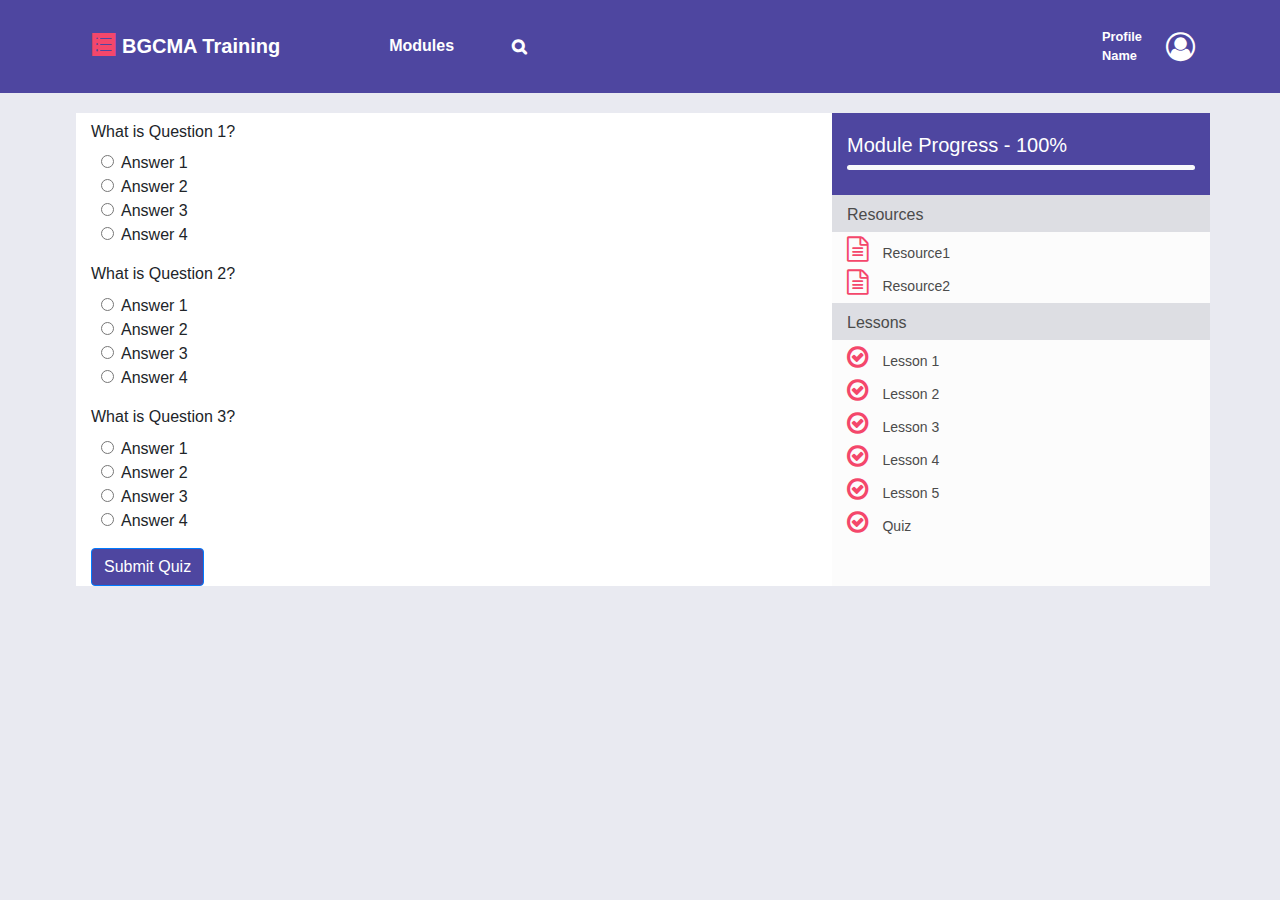
==== quiz.html @ 51d2a19b "Prototype v1 for CS 3750" ====
<!DOCTYPE html>
<html>

<head>
    <meta charset="utf-8">
    <meta name="viewport" content="width=device-width, initial-scale=1.0, shrink-to-fit=no">
    <title>Prototype</title>
    <link rel="stylesheet" href="assets/bootstrap/css/bootstrap.min.css">
    <link rel="stylesheet" href="assets/fonts/font-awesome.min.css">
    <link rel="stylesheet" href="assets/fonts/ionicons.min.css">
    <link rel="stylesheet" href="assets/css/Login-Form-Clean.css">
    <link rel="stylesheet" href="assets/css/Navigation-with-Search.css">
    <link rel="stylesheet" href="assets/css/styles.css">
</head>

<body style="background-color: #e9eaf1;">
    <nav class="navbar navbar-light navbar-expand-md navigation-clean-search" style="background-color: #4e46a0;">
        <div class="container"><i class="icon ion-ios-list" style="color: rgb(244,71,107);font-size: 31px;margin: 7px;"></i><a class="navbar-brand" href="#" style="color: rgb(255,255,255);">BGCMA Training</a><button data-toggle="collapse" class="navbar-toggler" data-target="#navcol-1"><span class="sr-only">Toggle navigation</span><span class="navbar-toggler-icon"></span></button>
            <div
                class="collapse navbar-collapse" id="navcol-1">
                <ul class="nav navbar-nav">
                    <li class="nav-item" role="presentation"><a class="nav-link" style="color: rgb(255,255,255);font-weight: bold;margin-left: 75px;" href="module.html">Modules</a></li>
                    <li class="nav-item" role="presentation"></li>
                    <li class="nav-item" role="presentation"></li>
                </ul>
                <form class="form-inline mr-auto" target="_self">
                    <div class="form-group"><label for="search-field"><i class="fa fa-search" style="color: rgb(255,255,255);font-weight: bold;margin: 5px;margin-left: 40px;"></i></label><input class="form-control search-field" type="search" id="search-field" name="search"></div>
                </form><small style="margin: 10px;font-weight: bold;color: rgb(255,255,255);">Profile Name</small><i class="fa fa-user-circle-o" style="width: 30;height: 30;font-size: 29px;color: rgb(255,255,255);"></i></div>
        </div>
    </nav>
    <div style="margin-top: 20px;">
        <div class="container">
            <div class="row" style="margin-left: -9px;">
                <div class="col-md-8" style="background-color: #ffffff;">
                    <div class="row">
                        <div class="col" style="padding-right: 0px;padding-left: 0px;margin-left: 15px;"><label class="col-form-label">What is Question 1?</label></div>
                    </div>
                    <div class="form-check" style="margin-left: 10px;"><input name="q1" class="form-check-input" type="radio" id="formCheck-1"><label class="form-check-label" for="formCheck-1">Answer 1</label></div>
                    <div class="form-check" style="margin-left: 10px;"><input name="q1" class="form-check-input" type="radio" id="formCheck-1"><label class="form-check-label" for="formCheck-1">Answer 2</label></div>
                    <div class="form-check" style="margin-left: 10px;"><input name="q1" class="form-check-input" type="radio" id="formCheck-1"><label class="form-check-label" for="formCheck-1">Answer 3</label></div>
                    <div class="form-check" style="margin-left: 10px;"><input name="q1" class="form-check-input" type="radio" id="formCheck-1"><label class="form-check-label" for="formCheck-1">Answer 4</label></div><label style="margin-top: 15px;">What is Question 2?</label>
                    <div class="form-check" style="margin-left: 10px;"><input name="q2" class="form-check-input" type="radio" id="formCheck-1"><label class="form-check-label" for="formCheck-1">Answer 1</label></div>
                    <div class="form-check" style="margin-left: 10px;"><input name="q2" class="form-check-input" type="radio" id="formCheck-1"><label class="form-check-label" for="formCheck-1">Answer 2</label></div>
                    <div class="form-check" style="margin-left: 10px;"><input name="q2" class="form-check-input" type="radio" id="formCheck-1"><label class="form-check-label" for="formCheck-1">Answer 3</label></div>
                    <div class="form-check" style="margin-left: 10px;"><input name="q2" class="form-check-input" type="radio" id="formCheck-1"><label class="form-check-label" for="formCheck-1">Answer 4</label></div><label style="margin-top: 15px;">What is Question 3?</label>
                    <div class="form-check" style="margin-left: 10px;"><input name="q3" class="form-check-input" type="radio" id="formCheck-1"><label class="form-check-label" for="formCheck-1">Answer 1</label></div>
                    <div class="form-check" style="margin-left: 10px;"><input name="q3" class="form-check-input" type="radio" id="formCheck-1"><label class="form-check-label" for="formCheck-1">Answer 2</label></div>
                    <div class="form-check" style="margin-left: 10px;"><input name="q3" class="form-check-input" type="radio" id="formCheck-1"><label class="form-check-label" for="formCheck-1">Answer 3</label></div>
                    <div class="form-check" style="margin-left: 10px;"><input name="q3" class="form-check-input" type="radio" id="formCheck-1"><label class="form-check-label" for="formCheck-1">Answer 4</label></div><a class="btn btn-primary" role="button" style="margin-top: 15px;background-color: #4e46a0;" href="video100.html">Submit Quiz</a></div>
                <div
                    class="col-md-4" style="background-color: #fcfcfc;">
                    <div class="row" style="background-color: #4e46a0;color: rgb(255,255,255);margin-left: -15px;">
                        <div class="col">
                            <h5 style="margin-top: 20px;">Module Progress - 100%</h5>
                            <div class="progress" style="height: 5px;margin-bottom: 25px;margin-top: 5px;font-size: 0px;">
                                <div class="progress-bar bg-light" aria-valuenow="100" aria-valuemin="0" aria-valuemax="100" style="width: 100%;">100%</div>
                            </div>
                        </div>
                    </div>
                    <div class="row" style="background-color: #dddee3;color: rgb(75,75,75);">
                        <div class="col">
                            <h6 style="margin-top: 10px;">Resources</h6>
                        </div>
                    </div>
                    <div class="row" style="margin-top: 5px;margin-bottom: 5px;">
                        <div class="col-12"><i class="fa fa-file-text-o" style="font-size: 25px;color: rgb(244,71,107);"></i>
                            <p class="d-inline align-items-center" style="font-size: 14px;color: rgb(75,75,75);margin-left: 10px;">Resource1</p>
                        </div>
                    </div>
                    <div class="row" style="margin-top: 5px;margin-bottom: 5px;">
                        <div class="col-12"><i class="fa fa-file-text-o" style="font-size: 25px;color: rgb(244,71,107);"></i>
                            <p class="d-inline align-items-center" style="font-size: 14px;color: rgb(75,75,75);margin-left: 10px;">Resource2</p>
                        </div>
                    </div>
                    <div class="row" style="background-color: #dddee3;color: rgb(75,75,75);">
                        <div class="col">
                            <h6 style="margin-top: 10px;">Lessons</h6>
                        </div>
                    </div>
                    <div class="row" style="margin-top: 5px;margin-bottom: 5px;">
                        <div class="col-12"><i class="fa fa-check-circle-o" style="font-size: 25px;color: rgb(244,71,107);"></i>
                            <p class="d-inline align-items-center" style="font-size: 14px;color: rgb(75,75,75);margin-left: 10px;">Lesson 1</p>
                        </div>
                    </div>
                    <div class="row" style="margin-top: 5px;margin-bottom: 5px;">
                        <div class="col-12"><i class="fa fa-check-circle-o" style="font-size: 25px;color: rgb(244,71,107);"></i>
                            <p class="d-inline align-items-center" style="font-size: 14px;color: rgb(75,75,75);margin-left: 10px;">Lesson 2</p>
                        </div>
                    </div>
                    <div class="row" style="margin-top: 5px;margin-bottom: 5px;">
                        <div class="col-12"><i class="fa fa-check-circle-o" style="font-size: 25px;color: rgb(244,71,107);"></i>
                            <p class="d-inline align-items-center" style="font-size: 14px;color: rgb(75,75,75);margin-left: 10px;">Lesson 3</p>
                        </div>
                    </div>
                    <div class="row" style="margin-top: 5px;margin-bottom: 5px;">
                        <div class="col-12"><i class="fa fa-check-circle-o" style="font-size: 25px;color: rgb(244,71,107);"></i>
                            <p class="d-inline align-items-center" style="font-size: 14px;color: rgb(75,75,75);margin-left: 10px;">Lesson 4</p>
                        </div>
                    </div>
                    <div class="row" style="margin-top: 5px;margin-bottom: 5px;">
                        <div class="col-12"><i class="fa fa-check-circle-o" style="font-size: 25px;color: rgb(244,71,107);"></i>
                            <p class="d-inline align-items-center" style="font-size: 14px;color: rgb(75,75,75);margin-left: 10px;">Lesson 5</p>
                        </div>
                    </div>
                    <div class="row" style="margin-top: 5px;margin-bottom: 5px;">
                        <div class="col-12"><i class="fa fa-check-circle-o" style="font-size: 25px;color: rgb(244,71,107);"></i>
                            <p class="d-inline align-items-center" style="font-size: 14px;color: rgb(75,75,75);margin-left: 10px;">Quiz</p>
                        </div>
                    </div>
            </div>
        </div>
    </div>
    </div>
    <div></div>
    <script src="assets/js/jquery.min.js"></script>
    <script src="assets/bootstrap/js/bootstrap.min.js"></script>
</body>

</html>
---- assets/css/Login-Form-Clean.css ----
.login-clean {
  background: #f1f7fc;
  padding: 80px 0;
}

.login-clean form {
  max-width: 320px;
  width: 90%;
  margin: 0 auto;
  background-color: #ffffff;
  padding: 40px;
  border-radius: 4px;
  color: #505e6c;
  box-shadow: 1px 1px 5px rgba(0,0,0,0.1);
}

.login-clean .illustration {
  text-align: center;
  padding: 0 0 20px;
  font-size: 100px;
  color: rgb(244,71,107);
}

.login-clean form .form-control {
  background: #f7f9fc;
  border: none;
  border-bottom: 1px solid #dfe7f1;
  border-radius: 0;
  box-shadow: none;
  outline: none;
  color: inherit;
  text-indent: 8px;
  height: 42px;
}

.login-clean form .btn-primary {
  background: #f4476b;
  border: none;
  border-radius: 4px;
  padding: 11px;
  box-shadow: none;
  margin-top: 26px;
  text-shadow: none;
  outline: none !important;
}

.login-clean form .btn-primary:hover, .login-clean form .btn-primary:active {
  background: #eb3b60;
}

.login-clean form .btn-primary:active {
  transform: translateY(1px);
}

.login-clean form .forgot {
  display: block;
  text-align: center;
  font-size: 12px;
  color: #6f7a85;
  opacity: 0.9;
  text-decoration: none;
}

.login-clean form .forgot:hover, .login-clean form .forgot:active {
  opacity: 1;
  text-decoration: none;
}

textarea {
  width: 100%;
  height: 100%;
}

iframe {
  width: 100%;
  height: 100%;
}

form {
  width: 100%;
  height: 100%;
}
---- assets/css/Navigation-with-Search.css ----
.navigation-clean-search {
  background: #fff;
  padding-top: .75rem;
  padding-bottom: .75rem;
  color: #333;
  border-radius: 0;
  box-shadow: none;
  border: none;
  margin-bottom: 0;
}

@media (min-width:768px) {
  .navigation-clean-search {
    padding-top: 1rem;
    padding-bottom: 1rem;
  }
}

.navigation-clean-search .navbar-brand {
  font-weight: bold;
  color: inherit;
}

.navigation-clean-search .navbar-brand:hover {
  color: #222;
}

.navigation-clean-search .navbar-toggler {
  border-color: #ddd;
}

.navigation-clean-search .navbar-toggler:hover, .navigation-clean-search .navbar-toggler:focus {
  background: none;
}

.navigation-clean-search .navbar-toggler {
  color: #888;
}

.navigation-clean-search .navbar-collapse, .navigation-clean-search .form-inline {
  border-top-color: #ddd;
}

.navigation-clean-search .navbar-nav a.active, .navigation-clean-search .navbar-nav > .show > a {
  background: none;
  box-shadow: none;
}

.navigation-clean-search.navbar-light .navbar-nav a.active, .navigation-clean-search.navbar-light .navbar-nav a.active:focus, .navigation-clean-search.navbar-light .navbar-nav a.active:hover {
  color: rgb(255,255,255);
  box-shadow: none;
  background: none;
  pointer-events: none;
}

.navigation-clean-search.navbar .navbar-nav .nav-link {
  padding-left: 18px;
  padding-right: 18px;
}

.navigation-clean-search.navbar-light .navbar-nav .nav-link {
  color: #465765;
}

.navigation-clean-search.navbar-light .navbar-nav .nav-link:focus, .navigation-clean-search.navbar-light .navbar-nav .nav-link:hover {
  color: rgb(255,255,255) !important;
  background-color: transparent;
}

.navigation-clean-search .action-button, .navigation-clean-button .action-button:active {
  background: #56c6c6;
  border-radius: 20px;
  font-size: inherit;
  color: #fff !important;
  box-shadow: none;
  border: none;
  text-shadow: none;
  padding: 8px 20px;
  transition: background-color 0.25s;
}

.navigation-clean-search .action-button:hover, .navigation-clean-search .action-button:focus {
  background: #66d7d7;
}

.navigation-clean-search .form-inline label {
  color: #ccc;
}

.navigation-clean-search .form-inline .search-field {
  background: none;
  border: none;
  border-bottom: 1px solid transparent;
  border-radius: 0;
  color: #ccc;
  box-shadow: none;
  color: inherit;
  transition: border-bottom-color 0.3s;
}

@media (max-width:767px) {
  .navigation-clean-search .form-inline .search-field {
    display: inline-block;
    width: 80%;
  }
}

.navigation-clean-search .form-inline .search-field:focus {
  border-bottom: 1px solid #ccc;
}
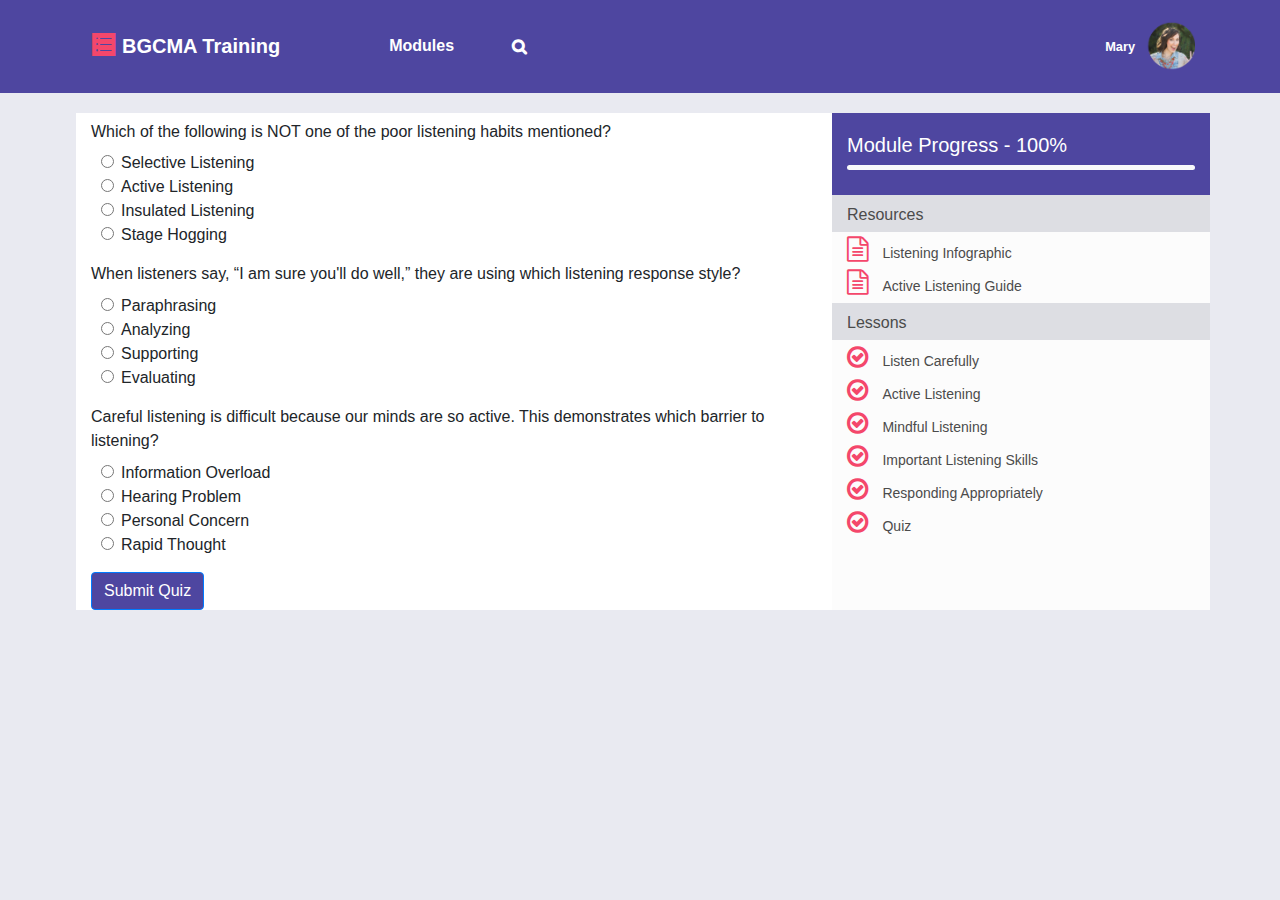
==== commit 302c161d: "Updated prototype based on feedback" ====
--- a/quiz.html
+++ b/quiz.html
@@ -15,7 +15,7 @@
 
 <body style="background-color: #e9eaf1;">
     <nav class="navbar navbar-light navbar-expand-md navigation-clean-search" style="background-color: #4e46a0;">
-        <div class="container"><i class="icon ion-ios-list" style="color: rgb(244,71,107);font-size: 31px;margin: 7px;"></i><a class="navbar-brand" href="#" style="color: rgb(255,255,255);">BGCMA Training</a><button data-toggle="collapse" class="navbar-toggler" data-target="#navcol-1"><span class="sr-only">Toggle navigation</span><span class="navbar-toggler-icon"></span></button>
+        <div class="container"><i class="icon ion-ios-list" style="color: rgb(244,71,107);font-size: 31px;margin: 7px;"></i><a class="navbar-brand" href="module.html" style="color: rgb(255,255,255);">BGCMA Training</a><button data-toggle="collapse" class="navbar-toggler" data-target="#navcol-1"><span class="sr-only">Toggle navigation</span><span class="navbar-toggler-icon"></span></button>
             <div
                 class="collapse navbar-collapse" id="navcol-1">
                 <ul class="nav navbar-nav">
@@ -25,7 +25,7 @@
                 </ul>
                 <form class="form-inline mr-auto" target="_self">
                     <div class="form-group"><label for="search-field"><i class="fa fa-search" style="color: rgb(255,255,255);font-weight: bold;margin: 5px;margin-left: 40px;"></i></label><input class="form-control search-field" type="search" id="search-field" name="search"></div>
-                </form><small style="margin: 10px;font-weight: bold;color: rgb(255,255,255);">Profile Name</small><i class="fa fa-user-circle-o" style="width: 30;height: 30;font-size: 29px;color: rgb(255,255,255);"></i></div>
+                </form><small style="margin: 10px;font-weight: bold;color: rgb(255,255,255);">Mary</small><img style="width: 50px;height: 50px;" src="resources/profile.png"></img></div>
         </div>
     </nav>
     <div style="margin-top: 20px;">
@@ -33,80 +33,79 @@
             <div class="row" style="margin-left: -9px;">
                 <div class="col-md-8" style="background-color: #ffffff;">
                     <div class="row">
-                        <div class="col" style="padding-right: 0px;padding-left: 0px;margin-left: 15px;"><label class="col-form-label">What is Question 1?</label></div>
+                        <div class="col" style="padding-right: 0px;padding-left: 0px;margin-left: 15px;"><label class="col-form-label">Which of the following is NOT one of the poor listening habits mentioned?</label></div>
                     </div>
-                    <div class="form-check" style="margin-left: 10px;"><input name="q1" class="form-check-input" type="radio" id="formCheck-1"><label class="form-check-label" for="formCheck-1">Answer 1</label></div>
-                    <div class="form-check" style="margin-left: 10px;"><input name="q1" class="form-check-input" type="radio" id="formCheck-1"><label class="form-check-label" for="formCheck-1">Answer 2</label></div>
-                    <div class="form-check" style="margin-left: 10px;"><input name="q1" class="form-check-input" type="radio" id="formCheck-1"><label class="form-check-label" for="formCheck-1">Answer 3</label></div>
-                    <div class="form-check" style="margin-left: 10px;"><input name="q1" class="form-check-input" type="radio" id="formCheck-1"><label class="form-check-label" for="formCheck-1">Answer 4</label></div><label style="margin-top: 15px;">What is Question 2?</label>
-                    <div class="form-check" style="margin-left: 10px;"><input name="q2" class="form-check-input" type="radio" id="formCheck-1"><label class="form-check-label" for="formCheck-1">Answer 1</label></div>
-                    <div class="form-check" style="margin-left: 10px;"><input name="q2" class="form-check-input" type="radio" id="formCheck-1"><label class="form-check-label" for="formCheck-1">Answer 2</label></div>
-                    <div class="form-check" style="margin-left: 10px;"><input name="q2" class="form-check-input" type="radio" id="formCheck-1"><label class="form-check-label" for="formCheck-1">Answer 3</label></div>
-                    <div class="form-check" style="margin-left: 10px;"><input name="q2" class="form-check-input" type="radio" id="formCheck-1"><label class="form-check-label" for="formCheck-1">Answer 4</label></div><label style="margin-top: 15px;">What is Question 3?</label>
-                    <div class="form-check" style="margin-left: 10px;"><input name="q3" class="form-check-input" type="radio" id="formCheck-1"><label class="form-check-label" for="formCheck-1">Answer 1</label></div>
-                    <div class="form-check" style="margin-left: 10px;"><input name="q3" class="form-check-input" type="radio" id="formCheck-1"><label class="form-check-label" for="formCheck-1">Answer 2</label></div>
-                    <div class="form-check" style="margin-left: 10px;"><input name="q3" class="form-check-input" type="radio" id="formCheck-1"><label class="form-check-label" for="formCheck-1">Answer 3</label></div>
-                    <div class="form-check" style="margin-left: 10px;"><input name="q3" class="form-check-input" type="radio" id="formCheck-1"><label class="form-check-label" for="formCheck-1">Answer 4</label></div><a class="btn btn-primary" role="button" style="margin-top: 15px;background-color: #4e46a0;" href="video100.html">Submit Quiz</a></div>
-                <div
-                    class="col-md-4" style="background-color: #fcfcfc;">
-                    <div class="row" style="background-color: #4e46a0;color: rgb(255,255,255);margin-left: -15px;">
-                        <div class="col">
-                            <h5 style="margin-top: 20px;">Module Progress - 100%</h5>
-                            <div class="progress" style="height: 5px;margin-bottom: 25px;margin-top: 5px;font-size: 0px;">
-                                <div class="progress-bar bg-light" aria-valuenow="100" aria-valuemin="0" aria-valuemax="100" style="width: 100%;">100%</div>
+                    <div class="form-check" style="margin-left: 10px;"><input name="q1" class="form-check-input" type="radio" id="formCheck-1"><label class="form-check-label" for="formCheck-1">Selective Listening</label></div>
+                    <div class="form-check" style="margin-left: 10px;"><input name="q1" class="form-check-input" type="radio" id="formCheck-1"><label class="form-check-label" for="formCheck-1">Active Listening</label></div>
+                    <div class="form-check" style="margin-left: 10px;"><input name="q1" class="form-check-input" type="radio" id="formCheck-1"><label class="form-check-label" for="formCheck-1">Insulated Listening</label></div>
+                    <div class="form-check" style="margin-left: 10px;"><input name="q1" class="form-check-input" type="radio" id="formCheck-1"><label class="form-check-label" for="formCheck-1">Stage Hogging</label></div><label style="margin-top: 15px;">When listeners say, “I am sure you'll do well,” they are using which listening response style?</label>
+                    <div class="form-check" style="margin-left: 10px;"><input name="q2" class="form-check-input" type="radio" id="formCheck-1"><label class="form-check-label" for="formCheck-1">Paraphrasing</label></div>
+                    <div class="form-check" style="margin-left: 10px;"><input name="q2" class="form-check-input" type="radio" id="formCheck-1"><label class="form-check-label" for="formCheck-1">Analyzing</label></div>
+                    <div class="form-check" style="margin-left: 10px;"><input name="q2" class="form-check-input" type="radio" id="formCheck-1"><label class="form-check-label" for="formCheck-1">Supporting</label></div>
+                    <div class="form-check" style="margin-left: 10px;"><input name="q2" class="form-check-input" type="radio" id="formCheck-1"><label class="form-check-label" for="formCheck-1">Evaluating</label></div><label style="margin-top: 15px;">Careful listening is difficult because our minds are so active. This demonstrates which barrier to listening?</label>
+                    <div class="form-check" style="margin-left: 10px;"><input name="q3" class="form-check-input" type="radio" id="formCheck-1"><label class="form-check-label" for="formCheck-1">Information Overload</label></div>
+                    <div class="form-check" style="margin-left: 10px;"><input name="q3" class="form-check-input" type="radio" id="formCheck-1"><label class="form-check-label" for="formCheck-1">Hearing Problem</label></div>
+                    <div class="form-check" style="margin-left: 10px;"><input name="q3" class="form-check-input" type="radio" id="formCheck-1"><label class="form-check-label" for="formCheck-1">Personal Concern</label></div>
+                    <div class="form-check" style="margin-left: 10px;"><input name="q3" class="form-check-input" type="radio" id="formCheck-1"><label class="form-check-label" for="formCheck-1">Rapid Thought</label></div><a class="btn btn-primary" role="button" style="margin-top: 15px;background-color: #4e46a0;" href="video100.html">Submit Quiz</a></div>
+                    <div class="col-md-4" style="background-color: #fcfcfc;">
+                        <div class="row" style="background-color: #4e46a0;color: rgb(255,255,255);margin-left: -15px;">
+                            <div class="col">
+                                <h5 style="margin-top: 20px;">Module Progress - 100%</h5>
+                                <div class="progress" style="height: 5px;margin-bottom: 25px;margin-top: 5px;font-size: 0px;">
+                                    <div class="progress-bar bg-light" aria-valuenow="100" aria-valuemin="0" aria-valuemax="100" style="width: 100%;">100%</div>
+                                </div>
                             </div>
                         </div>
-                    </div>
-                    <div class="row" style="background-color: #dddee3;color: rgb(75,75,75);">
-                        <div class="col">
-                            <h6 style="margin-top: 10px;">Resources</h6>
+                        <div class="row" style="background-color: #dddee3;color: rgb(75,75,75);">
+                            <div class="col">
+                                <h6 style="margin-top: 10px;">Resources</h6>
+                            </div>
                         </div>
-                    </div>
-                    <div class="row" style="margin-top: 5px;margin-bottom: 5px;">
-                        <div class="col-12"><i class="fa fa-file-text-o" style="font-size: 25px;color: rgb(244,71,107);"></i>
-                            <p class="d-inline align-items-center" style="font-size: 14px;color: rgb(75,75,75);margin-left: 10px;">Resource1</p>
+                        <div class="row" style="margin-top: 5px;margin-bottom: 5px;">
+                            <div class="col-12"><i class="fa fa-file-text-o" style="font-size: 25px;color: rgb(244,71,107);"></i>
+                                <a target="_blank" href="resources/listen-info.pdf"><p class="d-inline align-items-center" style="font-size: 14px;color: rgb(75,75,75);margin-left: 10px;">Listening Infographic</p></a>
+                            </div>
                         </div>
-                    </div>
-                    <div class="row" style="margin-top: 5px;margin-bottom: 5px;">
-                        <div class="col-12"><i class="fa fa-file-text-o" style="font-size: 25px;color: rgb(244,71,107);"></i>
-                            <p class="d-inline align-items-center" style="font-size: 14px;color: rgb(75,75,75);margin-left: 10px;">Resource2</p>
+                        <div class="row" style="margin-top: 5px;margin-bottom: 5px;">
+                            <div class="col-12"><i class="fa fa-file-text-o" style="font-size: 25px;color: rgb(244,71,107);"></i>
+                                <a target="_blank" href="resources/active-listening.pdf"><p class="d-inline align-items-center" style="font-size: 14px;color: rgb(75,75,75);margin-left: 10px;">Active Listening Guide</p></a>
+                            </div>
                         </div>
-                    </div>
-                    <div class="row" style="background-color: #dddee3;color: rgb(75,75,75);">
-                        <div class="col">
-                            <h6 style="margin-top: 10px;">Lessons</h6>
+                        <div class="row" style="background-color: #dddee3;color: rgb(75,75,75);">
+                            <div class="col">
+                                <h6 style="margin-top: 10px;">Lessons</h6>
+                            </div>
                         </div>
-                    </div>
-                    <div class="row" style="margin-top: 5px;margin-bottom: 5px;">
-                        <div class="col-12"><i class="fa fa-check-circle-o" style="font-size: 25px;color: rgb(244,71,107);"></i>
-                            <p class="d-inline align-items-center" style="font-size: 14px;color: rgb(75,75,75);margin-left: 10px;">Lesson 1</p>
+                        <div class="row" style="margin-top: 5px;margin-bottom: 5px;">
+                            <div class="col-12"><i class="fa fa-check-circle-o" style="font-size: 25px;color: rgb(244,71,107);"></i>
+                                <p class="d-inline align-items-center" style="font-size: 14px;color: rgb(75,75,75);margin-left: 10px;">Listen Carefully</p>
+                            </div>
                         </div>
-                    </div>
-                    <div class="row" style="margin-top: 5px;margin-bottom: 5px;">
-                        <div class="col-12"><i class="fa fa-check-circle-o" style="font-size: 25px;color: rgb(244,71,107);"></i>
-                            <p class="d-inline align-items-center" style="font-size: 14px;color: rgb(75,75,75);margin-left: 10px;">Lesson 2</p>
+                        <div class="row" style="margin-top: 5px;margin-bottom: 5px;">
+                            <div class="col-12"><i class="fa fa-check-circle-o" style="font-size: 25px;color: rgb(244,71,107);"></i>
+                                <p class="d-inline align-items-center" style="font-size: 14px;color: rgb(75,75,75);margin-left: 10px;">Active Listening</p>
+                            </div>
                         </div>
-                    </div>
-                    <div class="row" style="margin-top: 5px;margin-bottom: 5px;">
-                        <div class="col-12"><i class="fa fa-check-circle-o" style="font-size: 25px;color: rgb(244,71,107);"></i>
-                            <p class="d-inline align-items-center" style="font-size: 14px;color: rgb(75,75,75);margin-left: 10px;">Lesson 3</p>
+                        <div class="row" style="margin-top: 5px;margin-bottom: 5px;">
+                            <div class="col-12"><i class="fa fa-check-circle-o" style="font-size: 25px;color: rgb(244,71,107);"></i>
+                                <p class="d-inline align-items-center" style="font-size: 14px;color: rgb(75,75,75);margin-left: 10px;">Mindful Listening</p>
+                            </div>
                         </div>
-                    </div>
-                    <div class="row" style="margin-top: 5px;margin-bottom: 5px;">
-                        <div class="col-12"><i class="fa fa-check-circle-o" style="font-size: 25px;color: rgb(244,71,107);"></i>
-                            <p class="d-inline align-items-center" style="font-size: 14px;color: rgb(75,75,75);margin-left: 10px;">Lesson 4</p>
+                        <div class="row" style="margin-top: 5px;margin-bottom: 5px;">
+                            <div class="col-12"><i class="fa fa-check-circle-o" style="font-size: 25px;color: rgb(244,71,107);"></i>
+                                <p class="d-inline align-items-center" style="font-size: 14px;color: rgb(75,75,75);margin-left: 10px;">Important Listening Skills</p>
+                            </div>
                         </div>
-                    </div>
-                    <div class="row" style="margin-top: 5px;margin-bottom: 5px;">
-                        <div class="col-12"><i class="fa fa-check-circle-o" style="font-size: 25px;color: rgb(244,71,107);"></i>
-                            <p class="d-inline align-items-center" style="font-size: 14px;color: rgb(75,75,75);margin-left: 10px;">Lesson 5</p>
+                        <div class="row" style="margin-top: 5px;margin-bottom: 5px;">
+                            <div class="col-12"><i class="fa fa-check-circle-o" style="font-size: 25px;color: rgb(244,71,107);"></i>
+                                <p class="d-inline align-items-center" style="font-size: 14px;color: rgb(75,75,75);margin-left: 10px;">Responding Appropriately</p>
+                            </div>
                         </div>
-                    </div>
-                    <div class="row" style="margin-top: 5px;margin-bottom: 5px;">
-                        <div class="col-12"><i class="fa fa-check-circle-o" style="font-size: 25px;color: rgb(244,71,107);"></i>
-                            <p class="d-inline align-items-center" style="font-size: 14px;color: rgb(75,75,75);margin-left: 10px;">Quiz</p>
+                        <div class="row" style="margin-top: 5px;margin-bottom: 5px;">
+                            <div class="col-12"><i class="fa fa-check-circle-o" style="font-size: 25px;color: rgb(244,71,107);"></i>
+                                <a href="quiz.html"><p class="d-inline align-items-center" style="font-size: 14px;color: rgb(75,75,75);margin-left: 10px;">Quiz</p></a>
+                            </div>
                         </div>
-                    </div>
             </div>
         </div>
     </div>
